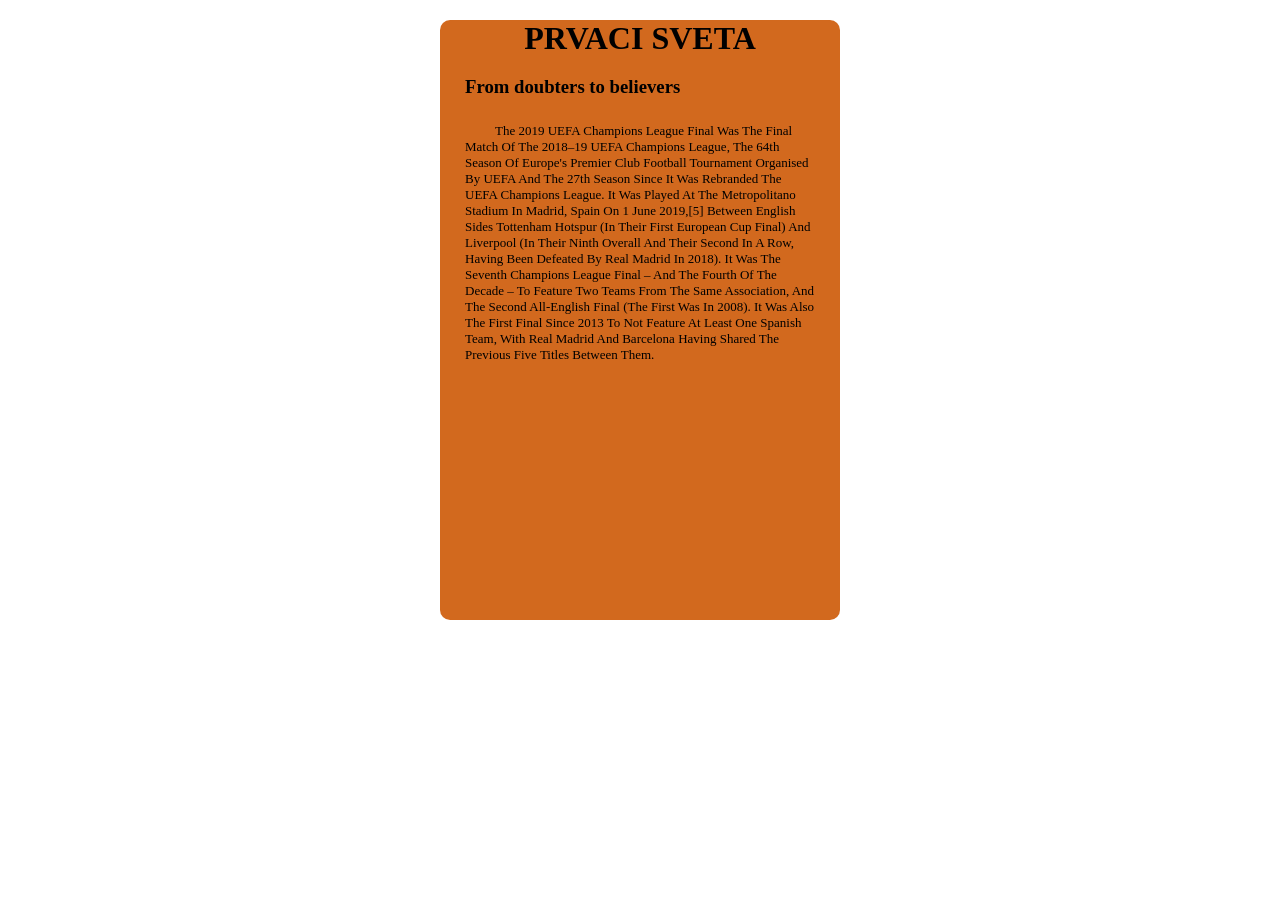
==== domaci 2/index.html @ 0adffdc6 "first commit of IT CAMP" ====
<!DOCTYPE html>
<html lang="en">
  <head>
    <meta charset="UTF-8" />
    <meta http-equiv="X-UA-Compatible" content="IE=edge" />
    <meta name="viewport" content="width=device-width, initial-scale=1.0" />
    <link rel="stylesheet" href="style.css" />
    <title>Document</title>
  </head>
  <body>
    <div class="main">
      <div class="slika"></div>
      <h1>Prvaci sveta</h1>
      <h3>From doubters to believers</h3>
      <p>
        The 2019 UEFA Champions League Final was the final match of the 2018–19
        UEFA Champions League, the 64th season of Europe's premier club football
        tournament organised by UEFA and the 27th season since it was rebranded
        the UEFA Champions League. It was played at the Metropolitano Stadium in
        Madrid, Spain on 1 June 2019,[5] between English sides Tottenham Hotspur
        (in their first European Cup final) and Liverpool (in their ninth
        overall and their second in a row, having been defeated by Real Madrid
        in 2018). It was the seventh Champions League final – and the fourth of
        the decade – to feature two teams from the same association, and the
        second all-English final (the first was in 2008). It was also the first
        final since 2013 to not feature at least one Spanish team, with Real
        Madrid and Barcelona having shared the previous five titles between
        them.
      </p>
    </div>
  </body>
</html>
---- domaci 2/style.css ----
.main {
  margin: 20px auto;
  width: 400px;
  height: 600px;
  background-color: chocolate;
  border-radius: 10px;
}
.main img {
  width: 400px;
  height: 200px;
  border-top-left-radius: 20px;
  border-top-right-radius: 20px;
}
.main h1 {
  text-align: center;
  /* text-transform:capitalize */
  text-transform: uppercase;
  text-align: center;
  margin: 15px;
}
.main p {
  text-transform: capitalize;
  margin: 25px;
  font-size: 13px;
  text-indent: 30px;
}
.main h3 {
  text-indent: 25px;
}

p:hover {
  background-color: yellow;
}
.images img {
  background-image: url(/liv\ 5-0.jpg);
}
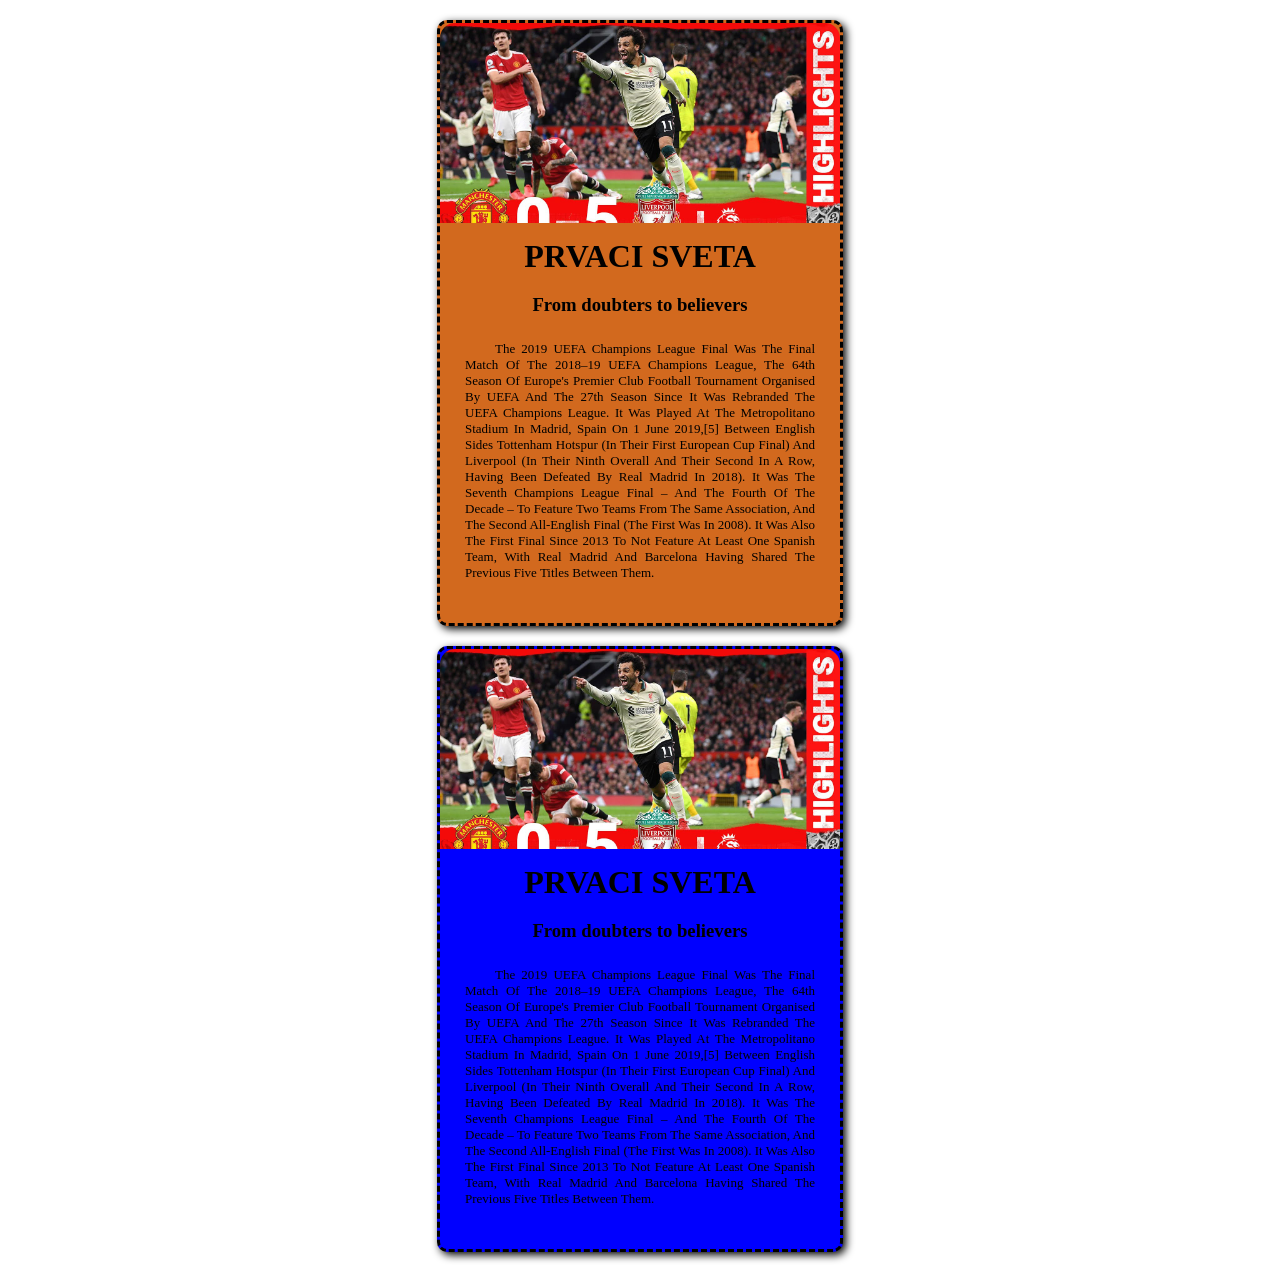
==== commit 03c98bd0: "h" ====
--- a/domaci 2/index.html
+++ b/domaci 2/index.html
@@ -28,5 +28,26 @@
         them.
       </p>
     </div>
+
+    <div class="main">
+      <div class="slika"></div>
+      <h1>Prvaci sveta</h1>
+      <h3>From doubters to believers</h3>
+      <p>
+        The 2019 UEFA Champions League Final was the final match of the 2018–19
+        UEFA Champions League, the 64th season of Europe's premier club football
+        tournament organised by UEFA and the 27th season since it was rebranded
+        the UEFA Champions League. It was played at the Metropolitano Stadium in
+        Madrid, Spain on 1 June 2019,[5] between English sides Tottenham Hotspur
+        (in their first European Cup final) and Liverpool (in their ninth
+        overall and their second in a row, having been defeated by Real Madrid
+        in 2018). It was the seventh Champions League final – and the fourth of
+        the decade – to feature two teams from the same association, and the
+        second all-English final (the first was in 2008). It was also the first
+        final since 2013 to not feature at least one Spanish team, with Real
+        Madrid and Barcelona having shared the previous five titles between
+        them.
+      </p>
+    </div>
   </body>
 </html>
--- a/domaci 2/style.css
+++ b/domaci 2/style.css
@@ -4,12 +4,19 @@
   height: 600px;
   background-color: chocolate;
   border-radius: 10px;
+  border: 3px solid black;
+  box-shadow: 3px 3px 9px rgba(0, 0, 0);
+  border: dashed;
 }
-.main img {
-  width: 400px;
+.slika {
   height: 200px;
-  border-top-left-radius: 20px;
-  border-top-right-radius: 20px;
+  margin-bottom: 15px;
+  border-top-left-radius: 15px;
+  border-top-right-radius: 15px;
+}
+.slika {
+  background-image: url(/liv\ 5-0.jpg);
+  background-size: cover;
 }
 .main h1 {
   text-align: center;
@@ -18,19 +25,33 @@
   text-align: center;
   margin: 15px;
 }
+h1:hover {
+  background-color: orange;
+}
 .main p {
   text-transform: capitalize;
   margin: 25px;
   font-size: 13px;
   text-indent: 30px;
+  text-align: justify;
 }
 .main h3 {
-  text-indent: 25px;
+  text-align: center;
 }
 
 p:hover {
   background-color: yellow;
 }
-.images img {
-  background-image: url(/liv\ 5-0.jpg);
+.slika:hover {
+  background-image: url(/liv\ champp.jpg);
 }
+.main:nth-of-type(2) {
+  margin: 20px auto;
+  width: 400px;
+  height: 600px;
+  background-color: blue;
+  border-radius: 10px;
+  border: 3px solid black;
+  box-shadow: 3px 3px 9px rgba(0, 0, 0);
+  border: dashed;
+}
